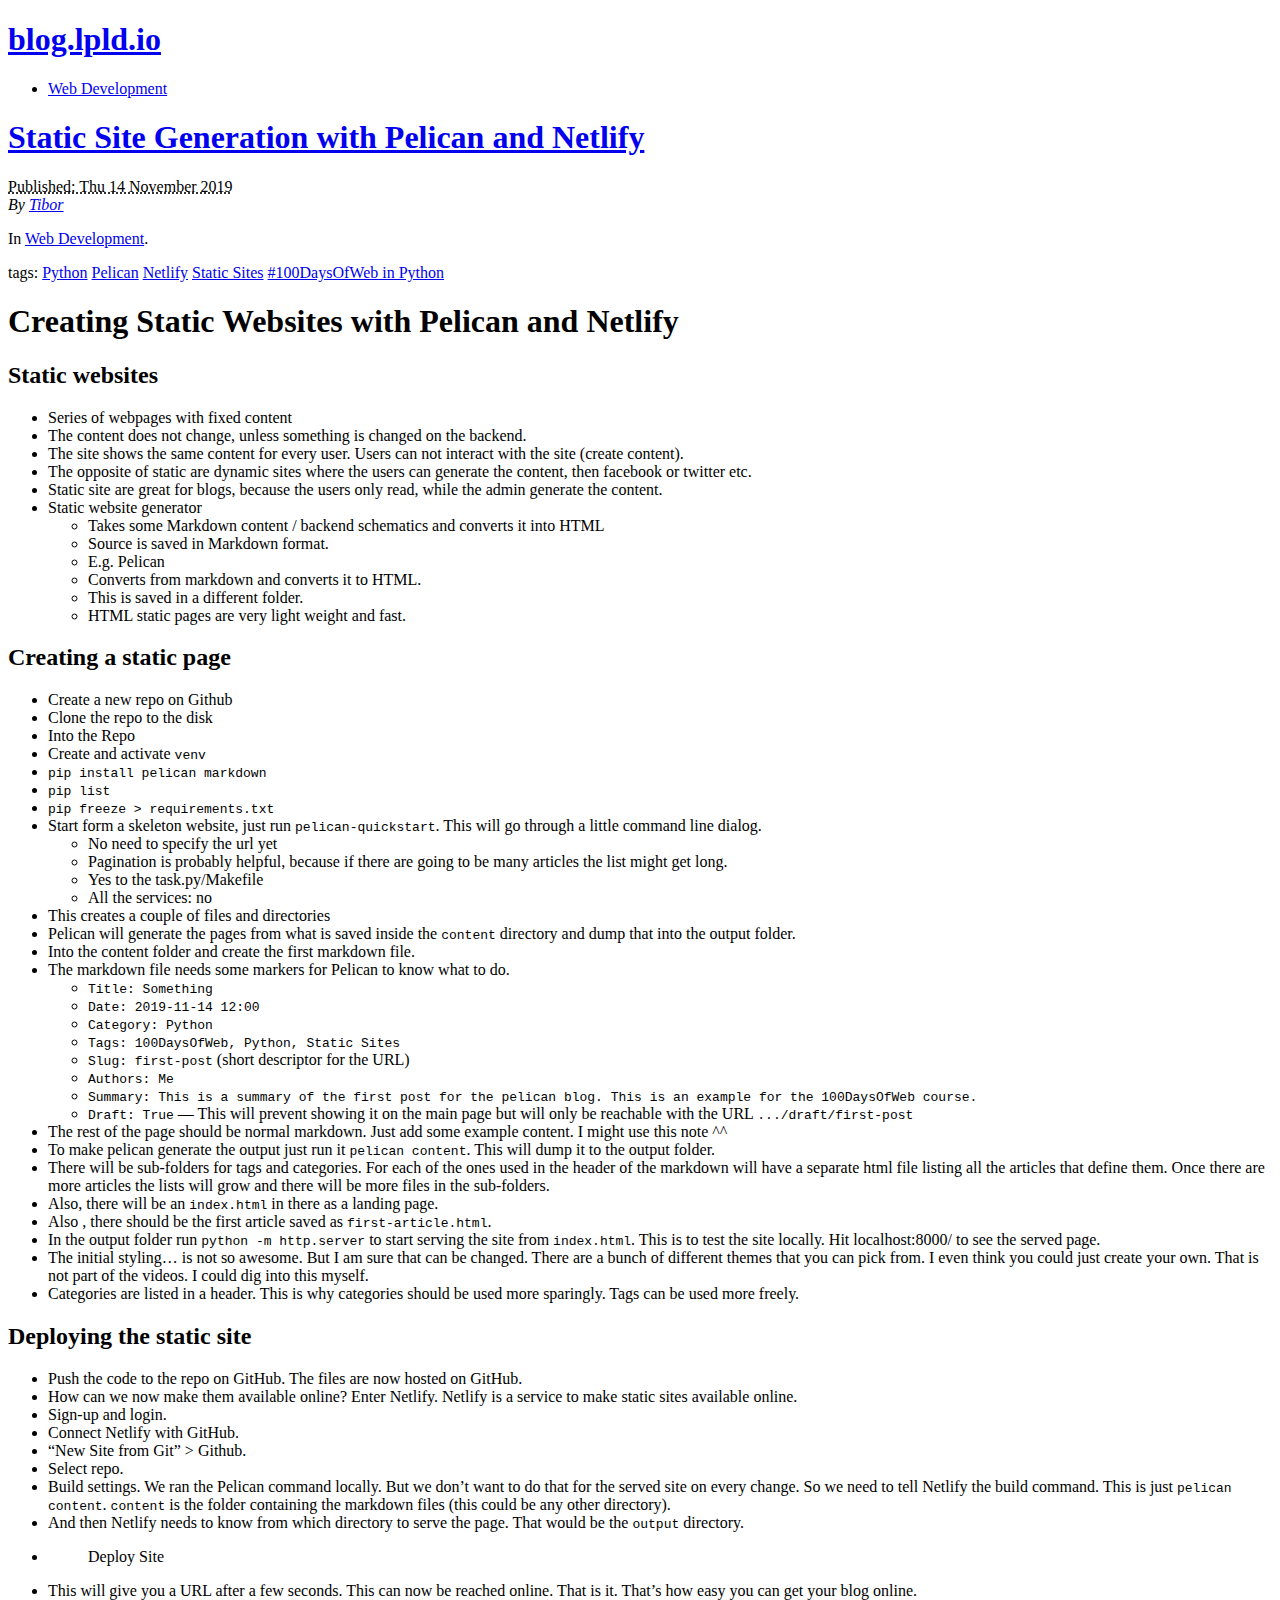
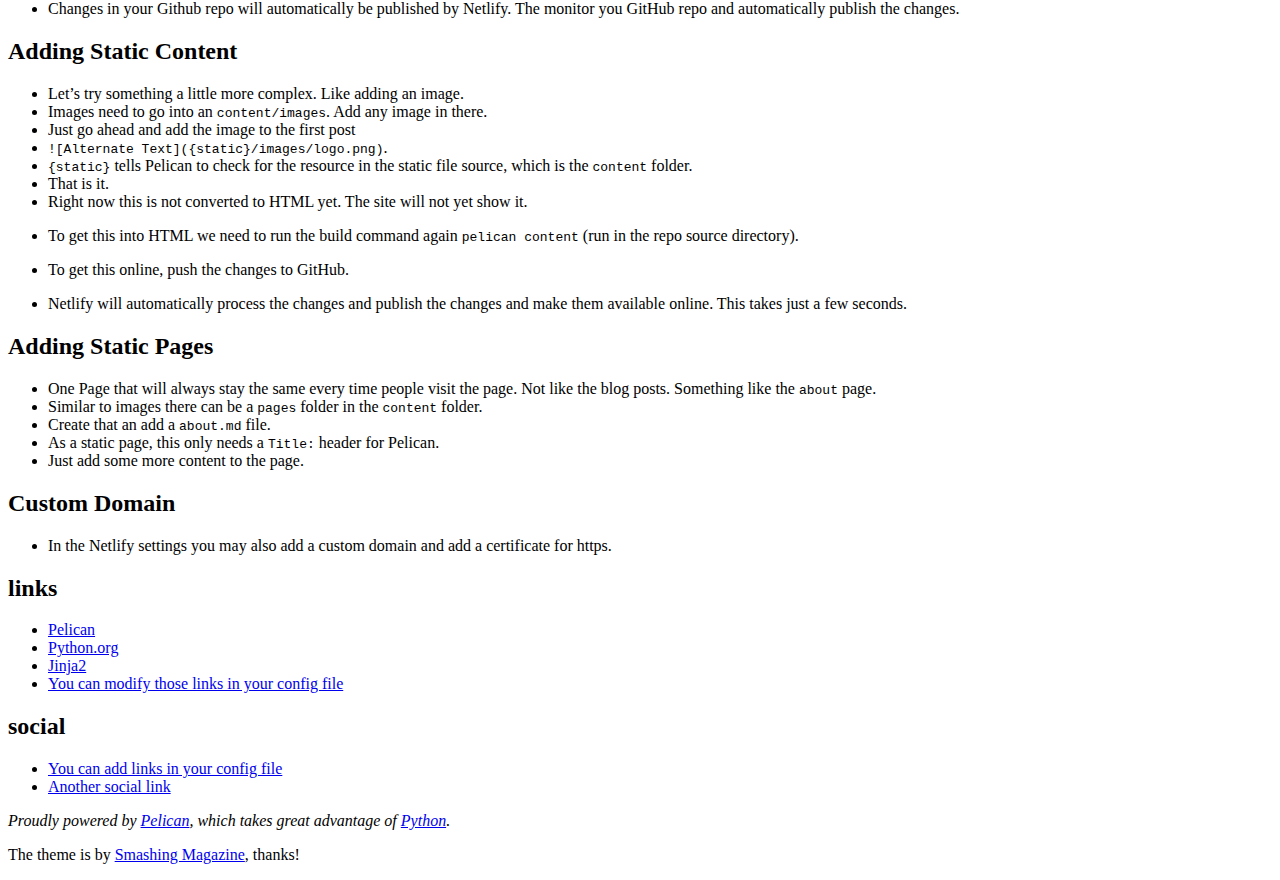
==== output/index.html @ 87fe2684 "Build the first article" ====
<!DOCTYPE html>
<html lang="en">
<head>
        <meta charset="utf-8" />
        <title>blog.lpld.io</title>
        <link rel="stylesheet" href="/theme/css/main.css" />
</head>

<body id="index" class="home">
        <header id="banner" class="body">
                <h1><a href="/">blog.lpld.io </a></h1>
                <nav><ul>
                    <li><a href="/category/web-development.html">Web Development</a></li>
                </ul></nav>
        </header><!-- /#banner -->

            <aside id="featured" class="body">
                <article>
                    <h1 class="entry-title"><a href="/static-sites-with-pelican-and-netlify.html">Static Site Generation with Pelican and Netlify</a></h1>
<footer class="post-info">
        <abbr class="published" title="2019-11-14T15:00:00-10:00">
                Published: Thu 14 November 2019
        </abbr>

        <address class="vcard author">
                By                         <a class="url fn" href="/author/tibor.html">Tibor</a>
        </address>
<p>In <a href="/category/web-development.html">Web Development</a>.</p>
<p>tags: <a href="/tag/python.html">Python</a> <a href="/tag/pelican.html">Pelican</a> <a href="/tag/netlify.html">Netlify</a> <a href="/tag/static-sites.html">Static Sites</a> <a href="/tag/100daysofweb-in-python.html">#100DaysOfWeb in Python</a> </p>
</footer><!-- /.post-info --><h1>Creating Static Websites with Pelican and Netlify</h1>
<h2>Static websites</h2>
<ul>
<li>Series of webpages with fixed content</li>
<li>The content does not change, unless something is changed on the backend. </li>
<li>The site shows the same content for every user. Users can not interact with the site (create content). </li>
<li>The opposite of static are dynamic sites where the users can generate the content, then facebook or twitter etc. </li>
<li>Static site are great for blogs, because the users only read, while the admin generate the content. </li>
<li>Static website generator <ul>
<li>Takes some Markdown content / backend schematics and converts it into HTML</li>
<li>Source is saved in Markdown format. </li>
<li>E.g. Pelican </li>
<li>Converts from markdown and converts it to HTML. </li>
<li>This is saved in a different folder. </li>
<li>HTML  static pages are very light weight and fast. </li>
</ul>
</li>
</ul>
<h2>Creating a static page</h2>
<ul>
<li>Create a new repo on Github</li>
<li>Clone the repo to the disk </li>
<li>Into the Repo </li>
<li>Create and activate <code>venv</code></li>
<li><code>pip install pelican markdown</code></li>
<li><code>pip list</code></li>
<li><code>pip freeze &gt; requirements.txt</code></li>
<li>Start form a skeleton website, just run  <code>pelican-quickstart</code>. This will go through a little command line dialog. <ul>
<li>No need to specify the url yet</li>
<li>Pagination is probably helpful, because if there are going to be many articles the list might get long.</li>
<li>Yes to the task.py/Makefile</li>
<li>All the services: no</li>
</ul>
</li>
<li>This creates a couple of files and directories</li>
<li>Pelican will generate the pages from what is saved inside the <code>content</code> directory and dump that into the output folder.</li>
<li>Into the content folder and create the first markdown file.</li>
<li>The markdown file needs some markers for Pelican to know what to do. <ul>
<li><code>Title: Something</code></li>
<li><code>Date: 2019-11-14 12:00</code></li>
<li><code>Category: Python</code></li>
<li><code>Tags: 100DaysOfWeb, Python, Static Sites</code></li>
<li><code>Slug: first-post</code> (short descriptor for the URL)</li>
<li><code>Authors: Me</code></li>
<li><code>Summary: This is a summary of the first post for the pelican blog. This is an example for the 100DaysOfWeb course.</code></li>
<li><code>Draft: True</code> — This will prevent showing it on the main page but will only be reachable with the URL <code>.../draft/first-post</code></li>
</ul>
</li>
<li>The rest of the page should be normal markdown. Just add some example content. I might use this note ^^ </li>
<li>To make pelican generate the output just run it  <code>pelican content</code>. This will dump it to the output folder. </li>
<li>There will be sub-folders for tags and categories. For each of the ones used in the header of the markdown will have a separate html file listing all the articles that define them. Once there are more articles the lists will grow and there will be more files in the sub-folders. </li>
<li>Also, there will be an <code>index.html</code> in there as a landing page. </li>
<li>Also , there should be the first article saved as <code>first-article.html</code>.</li>
<li>In the output folder run <code>python -m http.server</code> to start serving the site from <code>index.html</code>. This is to test the site locally. Hit localhost:8000/  to see the served page.</li>
<li>The initial styling… is not so awesome. But I am sure that can be changed. There are a bunch of different themes that you can pick from. I even think you could just create your own. That is not part of the videos. I could dig into this myself.</li>
<li>Categories are listed in a header. This is why categories should be used more sparingly. Tags can be used more freely.</li>
</ul>
<h2>Deploying the static site</h2>
<ul>
<li>Push the code to the repo on GitHub. The files are now hosted on GitHub. </li>
<li>How can we now make them available online? Enter Netlify. Netlify is a service to make static sites available online.</li>
<li>Sign-up and login.</li>
<li>Connect Netlify with GitHub. </li>
<li>“New Site from Git” &gt; Github.</li>
<li>Select repo. </li>
<li>Build settings. We ran the Pelican command locally. But we don’t want to do that for the served site on every change. So we need to tell Netlify the build command. This is just <code>pelican content</code>. <code>content</code> is the folder containing the markdown files (this could be any other directory).</li>
<li>And then Netlify needs to know from which directory to serve the page. That would be the <code>output</code> directory. </li>
<li>
<blockquote>
<p>Deploy Site</p>
</blockquote>
</li>
<li>This will give you a URL after a few seconds. This can now be reached online. That is it. That’s how easy you can get your blog online. </li>
<li>Changes in your Github repo will automatically be published by Netlify. The monitor you GitHub repo and automatically publish the changes.  </li>
</ul>
<h2>Adding Static Content</h2>
<ul>
<li>Let’s try something a little more complex. Like adding an image. </li>
<li>Images need to go into an <code>content/images</code>.  Add any image in there. </li>
<li>Just go ahead and add the image to the first post</li>
<li><code>![Alternate Text]({static}/images/logo.png)</code>. </li>
<li><code>{static}</code> tells Pelican to check for the resource in the static file source, which is the <code>content</code> folder.  </li>
<li>That is it. </li>
<li>Right now this is not converted to HTML yet. The site will not yet show it. </li>
<li>
<p>To get this into HTML we need to run the build command again <code>pelican content</code> (run in the repo source directory). </p>
</li>
<li>
<p>To get this online, push the changes to GitHub. </p>
</li>
<li>Netlify will automatically process the changes and publish the changes and make them available online. This takes just a few seconds.</li>
</ul>
<h2>Adding Static Pages</h2>
<ul>
<li>One Page that will always stay the same every time people visit the page. Not like the blog posts. Something like the <code>about</code> page. </li>
<li>Similar to images there can be a <code>pages</code> folder in the <code>content</code> folder. </li>
<li>Create that an add a <code>about.md</code> file. </li>
<li>As a static page, this only needs a <code>Title:</code> header for Pelican.</li>
<li>Just add some more content to the page. </li>
</ul>
<h2>Custom Domain</h2>
<ul>
<li>In the Netlify settings you may also add a custom domain and add a certificate for https. </li>
</ul>                </article>
            </aside><!-- /#featured -->
        <section id="extras" class="body">
                <div class="blogroll">
                        <h2>links</h2>
                        <ul>
                            <li><a href="http://getpelican.com/">Pelican</a></li>
                            <li><a href="http://python.org/">Python.org</a></li>
                            <li><a href="http://jinja.pocoo.org/">Jinja2</a></li>
                            <li><a href="#">You can modify those links in your config file</a></li>
                        </ul>
                </div><!-- /.blogroll -->
                <div class="social">
                        <h2>social</h2>
                        <ul>

                            <li><a href="#">You can add links in your config file</a></li>
                            <li><a href="#">Another social link</a></li>
                        </ul>
                </div><!-- /.social -->
        </section><!-- /#extras -->

        <footer id="contentinfo" class="body">
                <address id="about" class="vcard body">
                Proudly powered by <a href="http://getpelican.com/">Pelican</a>, which takes great advantage of <a href="http://python.org">Python</a>.
                </address><!-- /#about -->

                <p>The theme is by <a href="http://coding.smashingmagazine.com/2009/08/04/designing-a-html-5-layout-from-scratch/">Smashing Magazine</a>, thanks!</p>
        </footer><!-- /#contentinfo -->

</body>
</html>
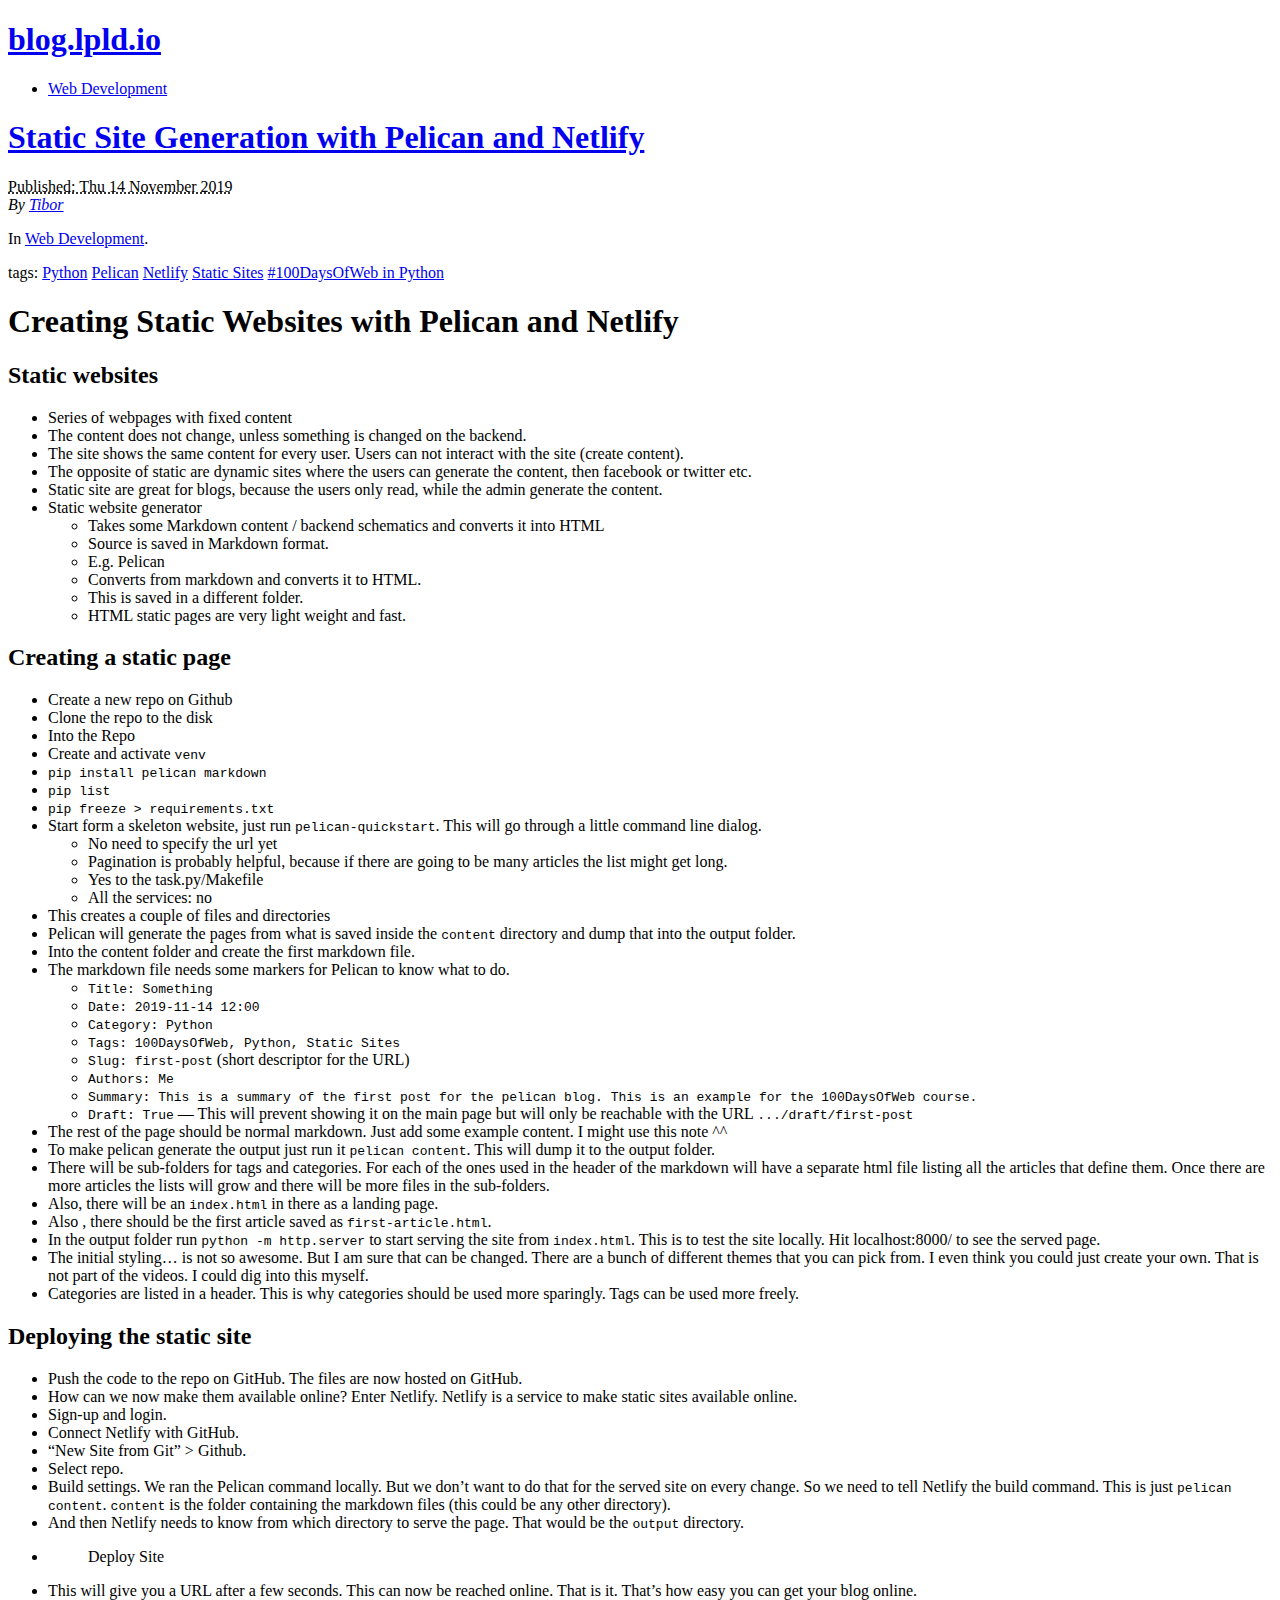
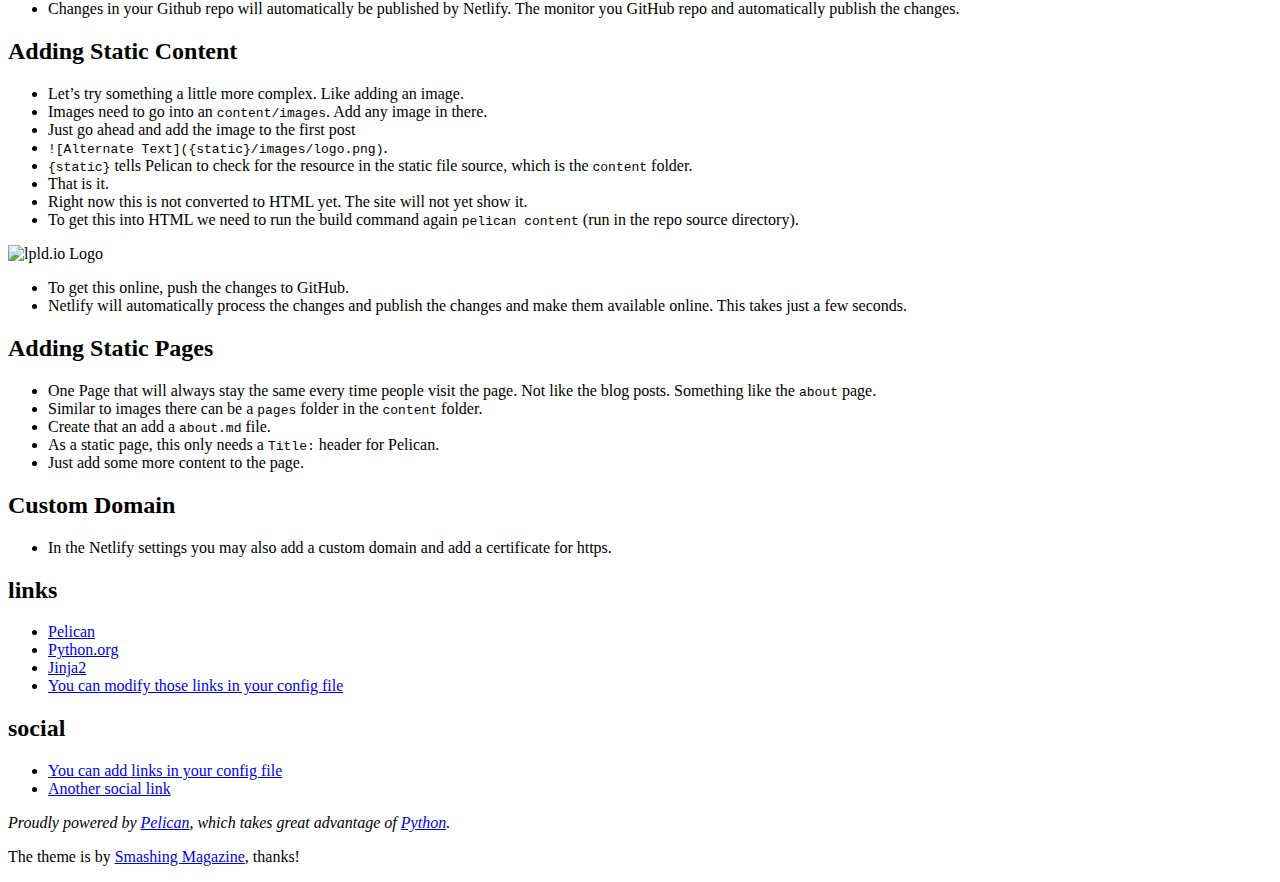
==== commit f2cafaea: "Added image to content" ====
--- a/output/index.html
+++ b/output/index.html
@@ -111,12 +111,11 @@
 <li><code>{static}</code> tells Pelican to check for the resource in the static file source, which is the <code>content</code> folder.  </li>
 <li>That is it. </li>
 <li>Right now this is not converted to HTML yet. The site will not yet show it. </li>
-<li>
-<p>To get this into HTML we need to run the build command again <code>pelican content</code> (run in the repo source directory). </p>
-</li>
-<li>
-<p>To get this online, push the changes to GitHub. </p>
-</li>
+<li>To get this into HTML we need to run the build command again <code>pelican content</code> (run in the repo source directory). </li>
+</ul>
+<p><img alt="lpld.io Logo" src="/images/logo.svg"></p>
+<ul>
+<li>To get this online, push the changes to GitHub. </li>
 <li>Netlify will automatically process the changes and publish the changes and make them available online. This takes just a few seconds.</li>
 </ul>
 <h2>Adding Static Pages</h2>
